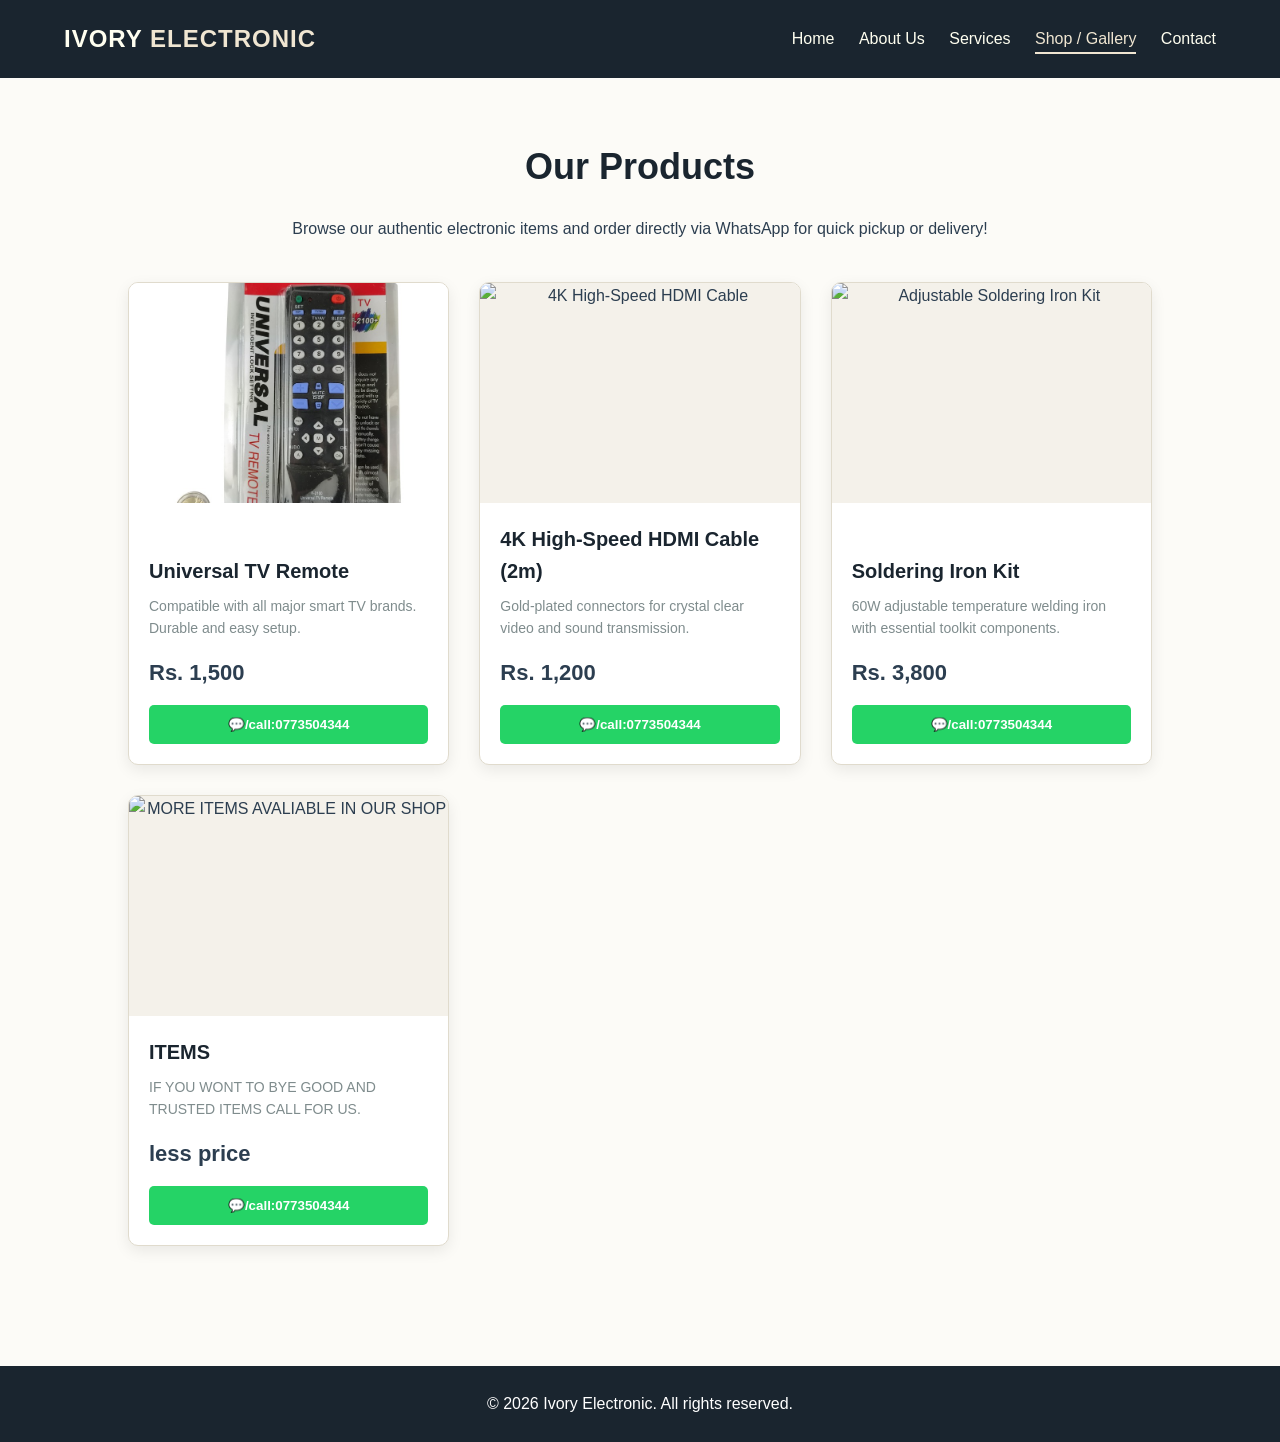
==== gallery.html @ cc4bab6c "first commit" ====
<!DOCTYPE html>
<html lang="en">
<head>
    <meta charset="UTF-8">
    <meta name="viewport" content="width=device-width, initial-scale=1.0">
    <title>Shop - Ivory Electronic</title>
    <link rel="stylesheet" href="css\style.css">
    <style>
        /* Extra styles specifically for the E-commerce Shop Cards */
        .shop-grid {
            display: grid;
            grid-template-columns: repeat(auto-fit, minmax(280px, 1fr));
            gap: 30px;
            margin-top: 40px;
        }

        .product-card {
            background: white;
            border-radius: 10px;
            box-shadow: 0 5px 15px rgba(0,0,0,0.08);
            overflow: hidden;
            transition: 0.3s;
            display: flex;
            flex-direction: column;
            justify-content: space-between;
            border: 1px solid #e0dbcd;
        }

        .product-card:hover {
            transform: translateY(-5px);
            box-shadow: 0 8px 25px rgba(0,0,0,0.15);
        }

        .product-img {
            width: 100%;
            height: 220px;
            object-fit: cover;
            background-color: #f4f1ea;
        }

        .product-details {
            padding: 20px;
            text-align: left;
        }

        .product-title {
            font-size: 20px;
            font-weight: 600;
            color: #1a252f;
            margin-bottom: 8px;
        }

        .product-desc {
            font-size: 14px;
            color: #7f8c8d;
            margin-bottom: 15px;
            height: 45px;
            overflow: hidden;
        }

        .product-price {
            font-size: 22px;
            font-weight: bold;
            color: #2c3e50;
            margin-bottom: 15px;
        }

        .buy-btn {
            display: block;
            background-color: #25D366; /* WhatsApp Green */
            color: white;
            text-align: center;
            padding: 12px;
            text-decoration: none;
            font-weight: bold;
            border-radius: 5px;
            transition: 0.3s;
            border: none;
            width: 100%;
            cursor: pointer;
        }

        .buy-btn:hover {
            background-color: #128C7E;
        }
    </style>
</head>
<body>

    <header>
        <div class="logo">IVORY <span>ELECTRONIC</span></div>
        <nav>
            <a href="index.html">Home</a>
            <a href="about.html">About Us</a>
            <a href="services.html">Services</a>
            <a href="gallery.html" class="active">Shop / Gallery</a>
            <a href="contact.html">Contact</a>
        </nav>
    </header>

    <section class="container">
        <h1>Our Products</h1>
        <p>Browse our authentic electronic items and order directly via WhatsApp for quick pickup or delivery!</p>
        
        <div class="shop-grid">
            
            <div class="product-card">
                <img src="img\universal-tv-remote.jpg" alt="Universal TV Remote" class="product-img">
                <div class="product-details">
                    <div class="product-title">Universal TV Remote</div>
                    <div class="product-desc">Compatible with all major smart TV brands. Durable and easy setup.</div>
                    <div class="product-price">Rs. 1,500</div>
                    <button class="buy-btn" onclick="orderProduct('Universal TV Remote', 'Rs. 1,500')">💬/call:0773504344</button>
                </div>
            </div>

            <div class="product-card">
                <img src="C:\Users\pansilu\Desktop\web\img\OIP.webp" alt="4K High-Speed HDMI Cable" class="product-img">
                <div class="product-details">
                    <div class="product-title">4K High-Speed HDMI Cable (2m)</div>
                    <div class="product-desc">Gold-plated connectors for crystal clear video and sound transmission.</div>
                    <div class="product-price">Rs. 1,200</div>
                    <button class="buy-btn" onclick="orderProduct('4K HDMI Cable (2m)', 'Rs. 1,200')">💬/call:0773504344</button>
                </div>
            </div>

            <div class="product-card">
                <img src="C:\Users\pansilu\Desktop\web\img\OIP.jpeg" alt="Adjustable Soldering Iron Kit" class="product-img">
                <div class="product-details">
                    <div class="product-title">Soldering Iron Kit</div>
                    <div class="product-desc">60W adjustable temperature welding iron with essential toolkit components.</div>
                    <div class="product-price">Rs. 3,800</div>
                    <button class="buy-btn" onclick="orderProduct('Soldering Iron Kit', 'Rs. 3,800')">💬/call:0773504344</button>
                </div>
            </div>

            <div class="product-card">
                <img src= "C:\Users\pansilu\Desktop\web\img\8b2bcdb9-3128-43b5-9fbb-f9b63c17914f.png"alt="MORE ITEMS AVALIABLE IN OUR SHOP" class="product-img">
                <div class="product-details">
                    <div class="product-title"> ITEMS </div>
                    <div class="product-desc">IF YOU WONT TO BYE GOOD AND TRUSTED ITEMS CALL FOR US.</div>
                    <div class="product-price">less price</div>
                    <button class="buy-btn" onclick="orderProduct('Soldering Iron Kit', 'Rs. 3,800')">💬/call:0773504344</button>

                    
                </div>
            </div>
            
            
            </div>

        </div>
    </section>

    <footer>
        <p>&copy; 2026 Ivory Electronic. All rights reserved.</p>
    </footer>

    <script src="js\script.js"></script>
</body>
</html>
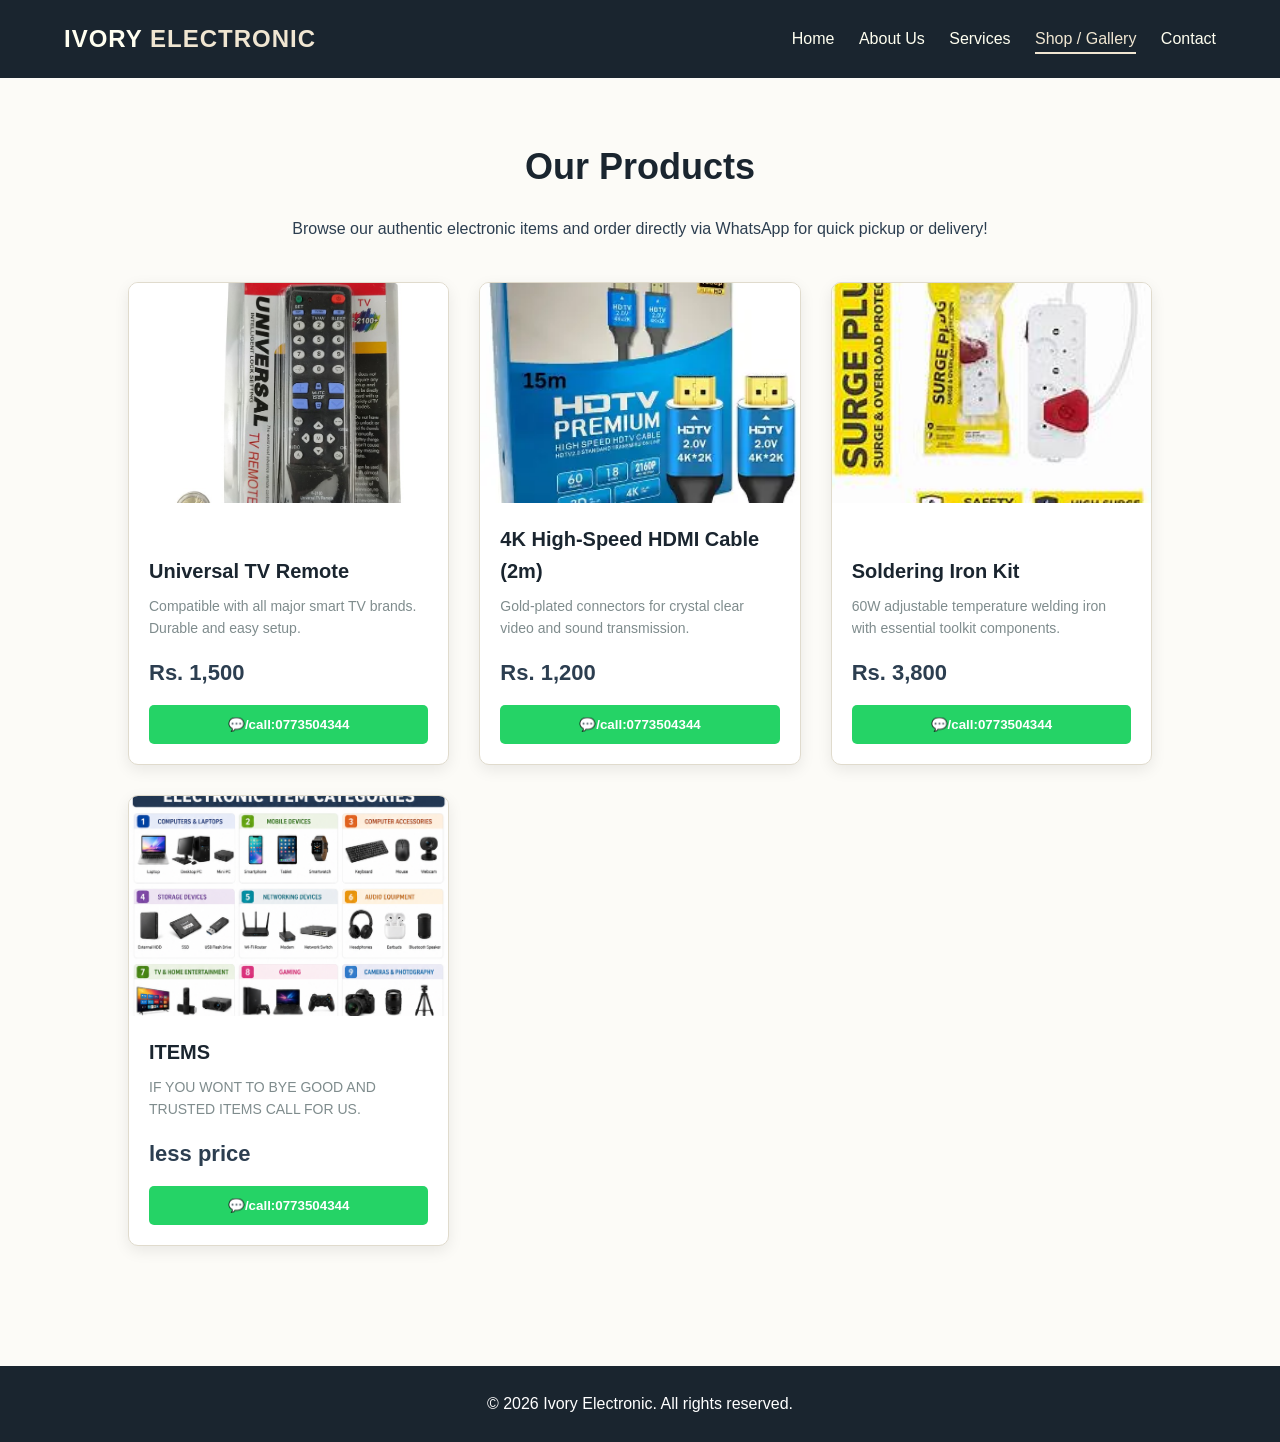
==== commit 18d3cd10: "update" ====
--- a/gallery.html
+++ b/gallery.html
@@ -115,7 +115,7 @@
             </div>
 
             <div class="product-card">
-                <img src="C:\Users\pansilu\Desktop\web\img\OIP.webp" alt="4K High-Speed HDMI Cable" class="product-img">
+                <img src="img\OIP.webp" alt="4K High-Speed HDMI Cable" class="product-img">
                 <div class="product-details">
                     <div class="product-title">4K High-Speed HDMI Cable (2m)</div>
                     <div class="product-desc">Gold-plated connectors for crystal clear video and sound transmission.</div>
@@ -125,7 +125,7 @@
             </div>
 
             <div class="product-card">
-                <img src="C:\Users\pansilu\Desktop\web\img\OIP.jpeg" alt="Adjustable Soldering Iron Kit" class="product-img">
+                <img src="img\OIP (1).jpeg" alt="Adjustable Soldering Iron Kit" class="product-img">
                 <div class="product-details">
                     <div class="product-title">Soldering Iron Kit</div>
                     <div class="product-desc">60W adjustable temperature welding iron with essential toolkit components.</div>
@@ -135,7 +135,7 @@
             </div>
 
             <div class="product-card">
-                <img src= "C:\Users\pansilu\Desktop\web\img\8b2bcdb9-3128-43b5-9fbb-f9b63c17914f.png"alt="MORE ITEMS AVALIABLE IN OUR SHOP" class="product-img">
+                <img src= "img\8b2bcdb9-3128-43b5-9fbb-f9b63c17914f.png"alt="MORE ITEMS AVALIABLE IN OUR SHOP" class="product-img">
                 <div class="product-details">
                     <div class="product-title"> ITEMS </div>
                     <div class="product-desc">IF YOU WONT TO BYE GOOD AND TRUSTED ITEMS CALL FOR US.</div>
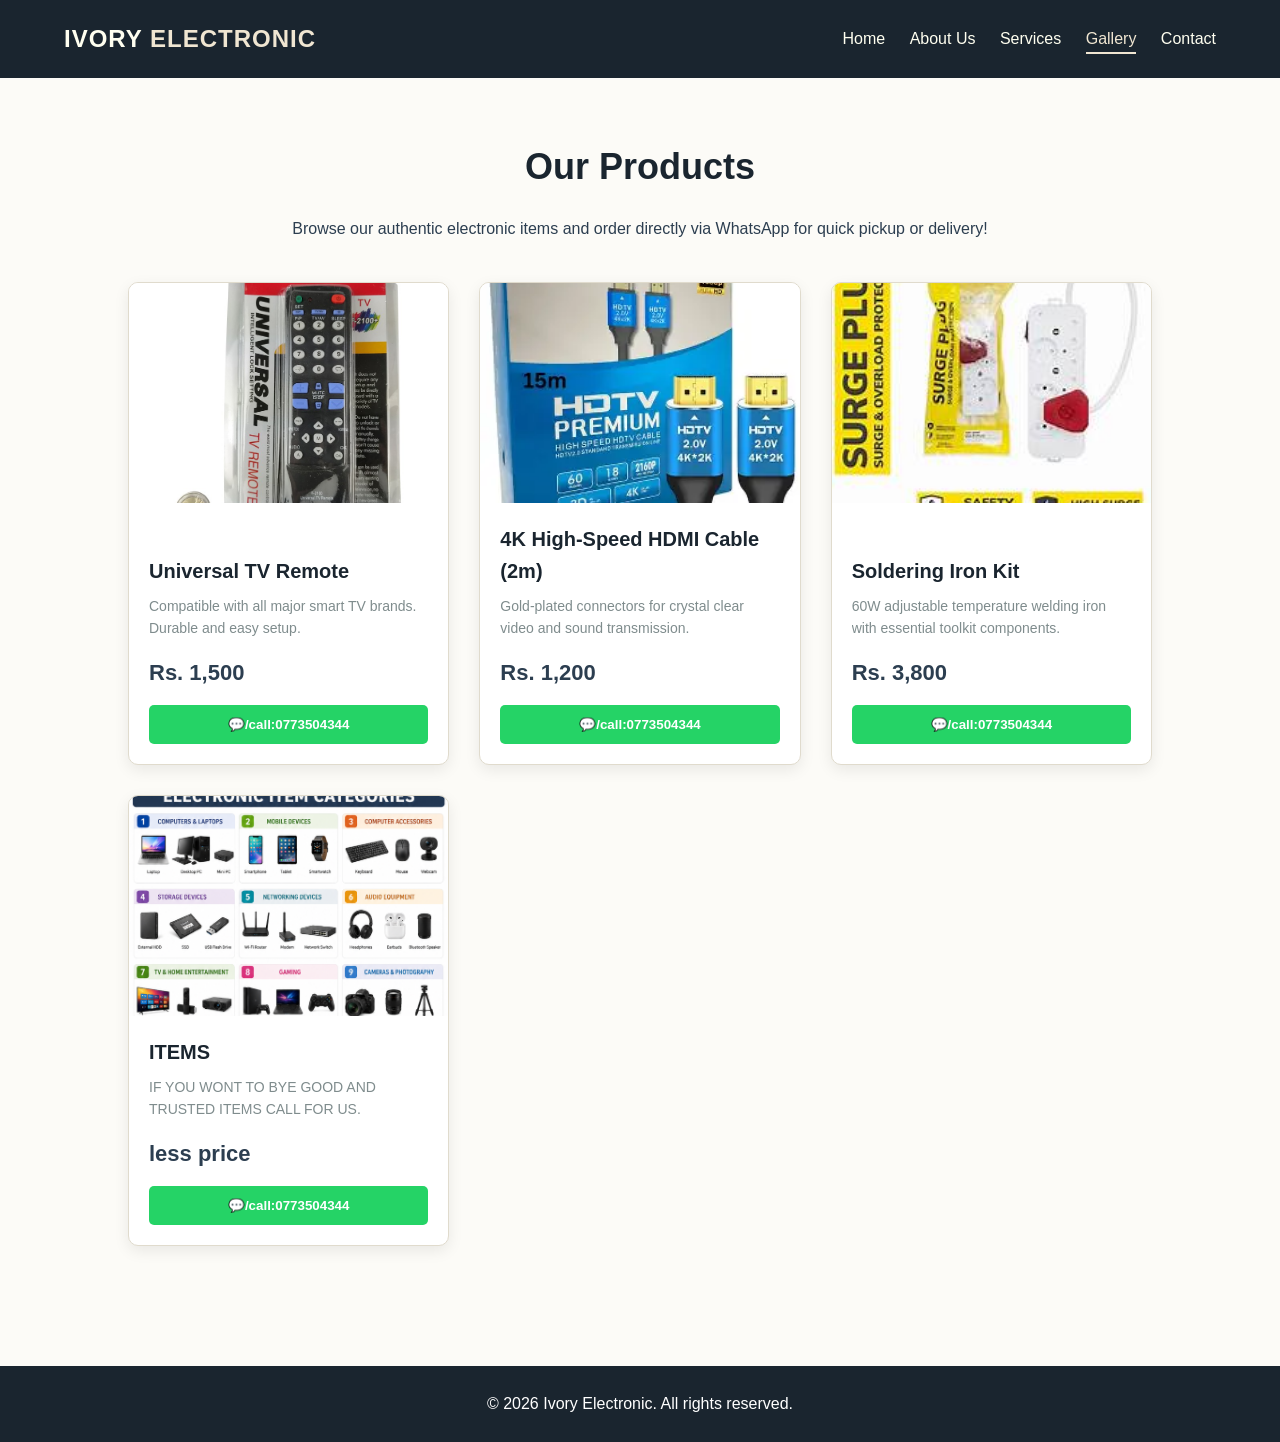
==== commit c483911f: "update" ====
--- a/gallery.html
+++ b/gallery.html
@@ -93,7 +93,7 @@
             <a href="index.html">Home</a>
             <a href="about.html">About Us</a>
             <a href="services.html">Services</a>
-            <a href="gallery.html" class="active">Shop / Gallery</a>
+            <a href="gallery.html" class="active">Gallery</a>
             <a href="contact.html">Contact</a>
         </nav>
     </header>
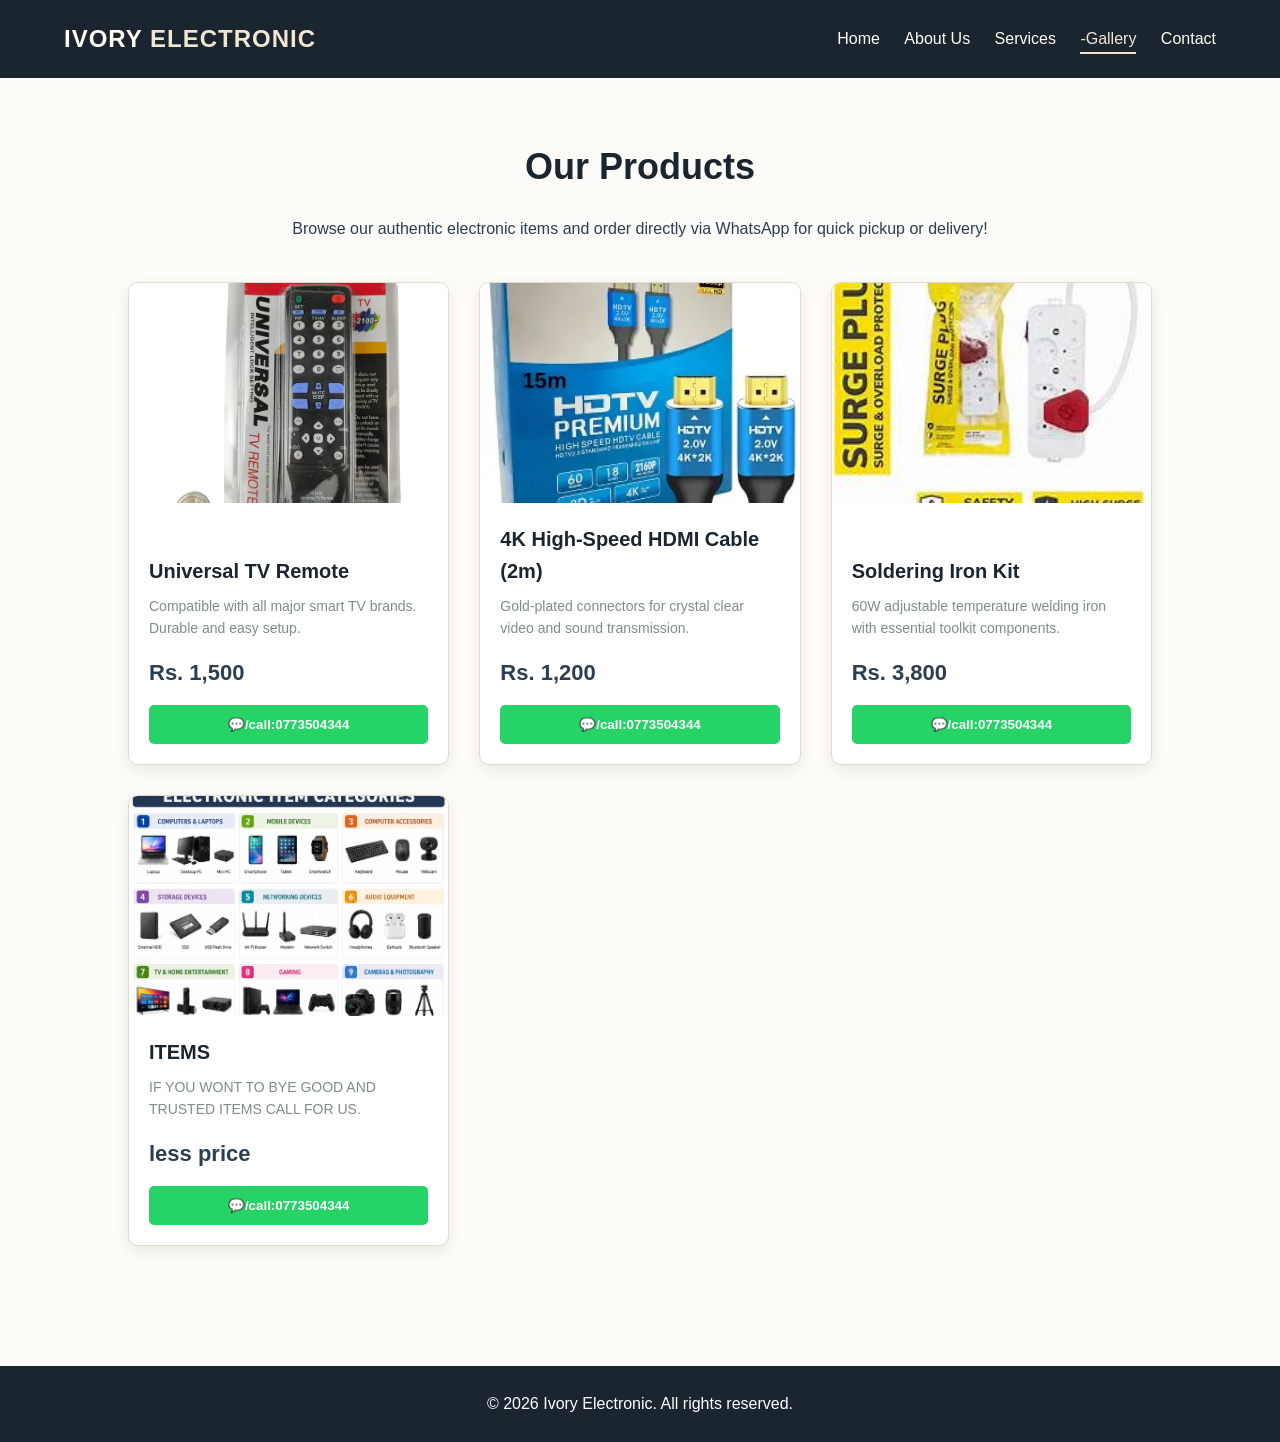
==== commit 43d767f2: "update" ====
--- a/gallery.html
+++ b/gallery.html
@@ -93,7 +93,7 @@
             <a href="index.html">Home</a>
             <a href="about.html">About Us</a>
             <a href="services.html">Services</a>
-            <a href="gallery.html" class="active">Gallery</a>
+            <a href="gallery.html" class="active">-Gallery</a>
             <a href="contact.html">Contact</a>
         </nav>
     </header>
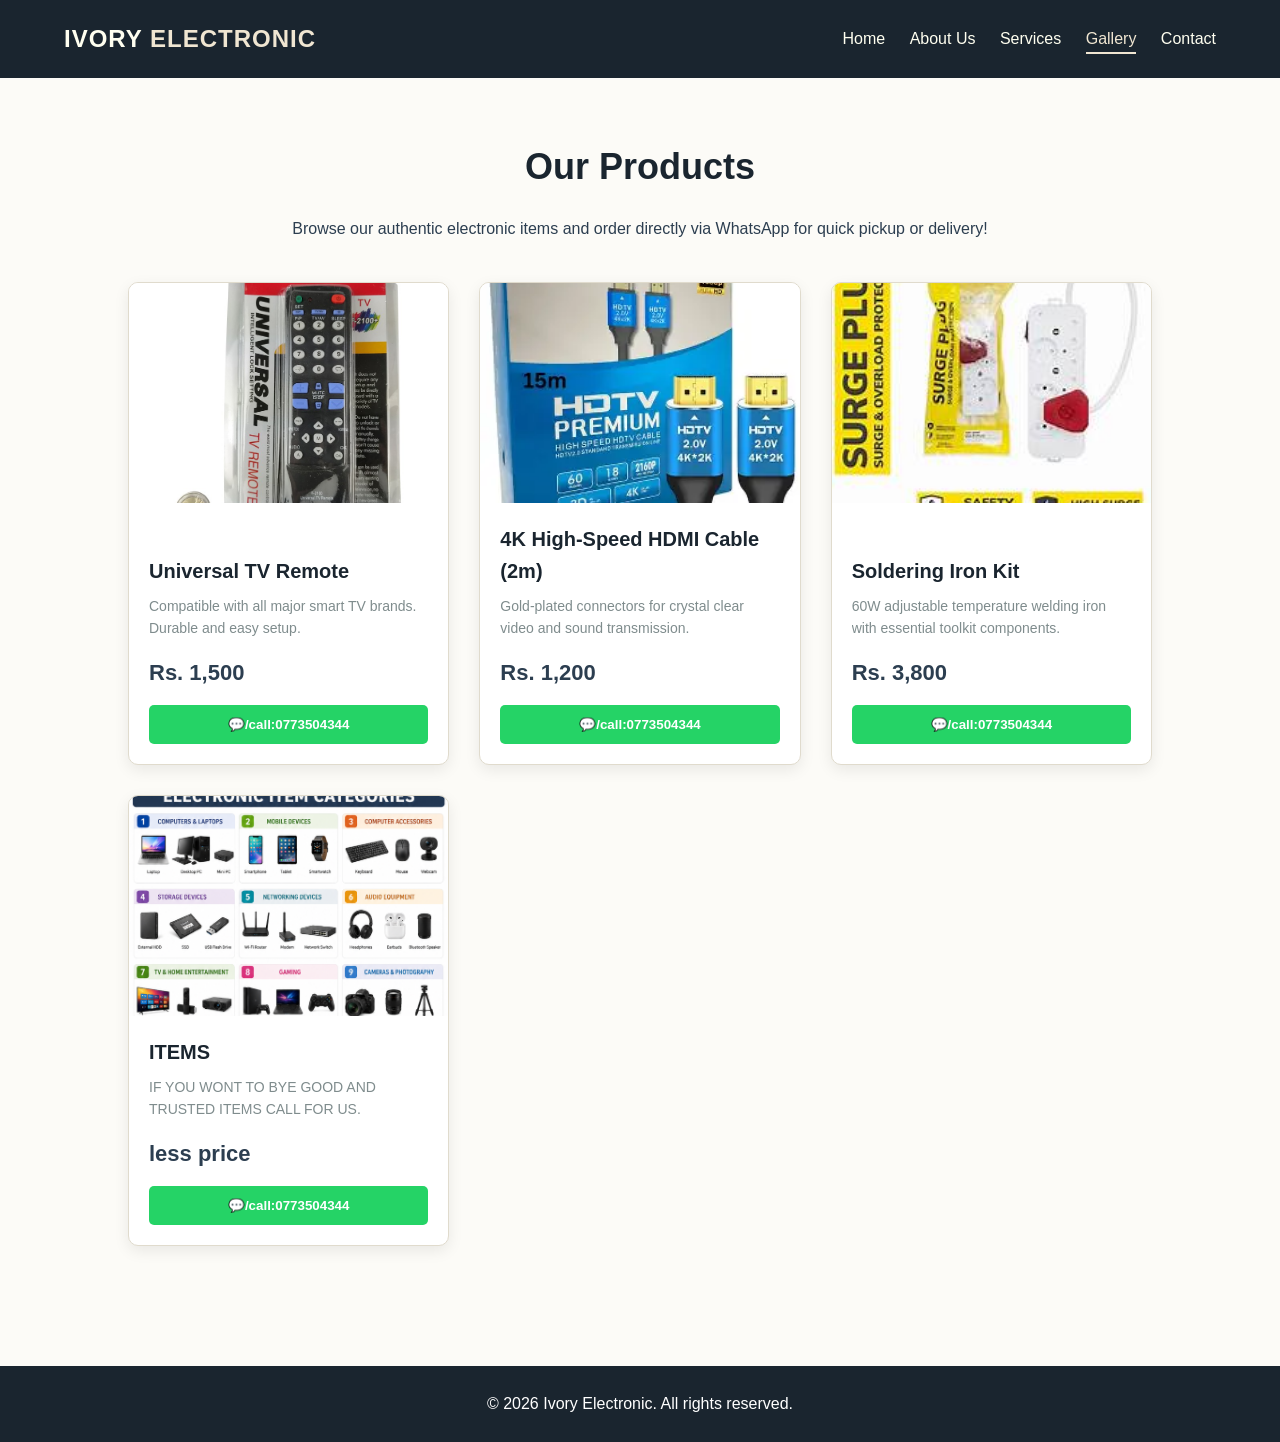
==== commit d8aea172: "update" ====
--- a/gallery.html
+++ b/gallery.html
@@ -93,7 +93,7 @@
             <a href="index.html">Home</a>
             <a href="about.html">About Us</a>
             <a href="services.html">Services</a>
-            <a href="gallery.html" class="active">-Gallery</a>
+            <a href="gallery.html" class="active">Gallery</a>
             <a href="contact.html">Contact</a>
         </nav>
     </header>
